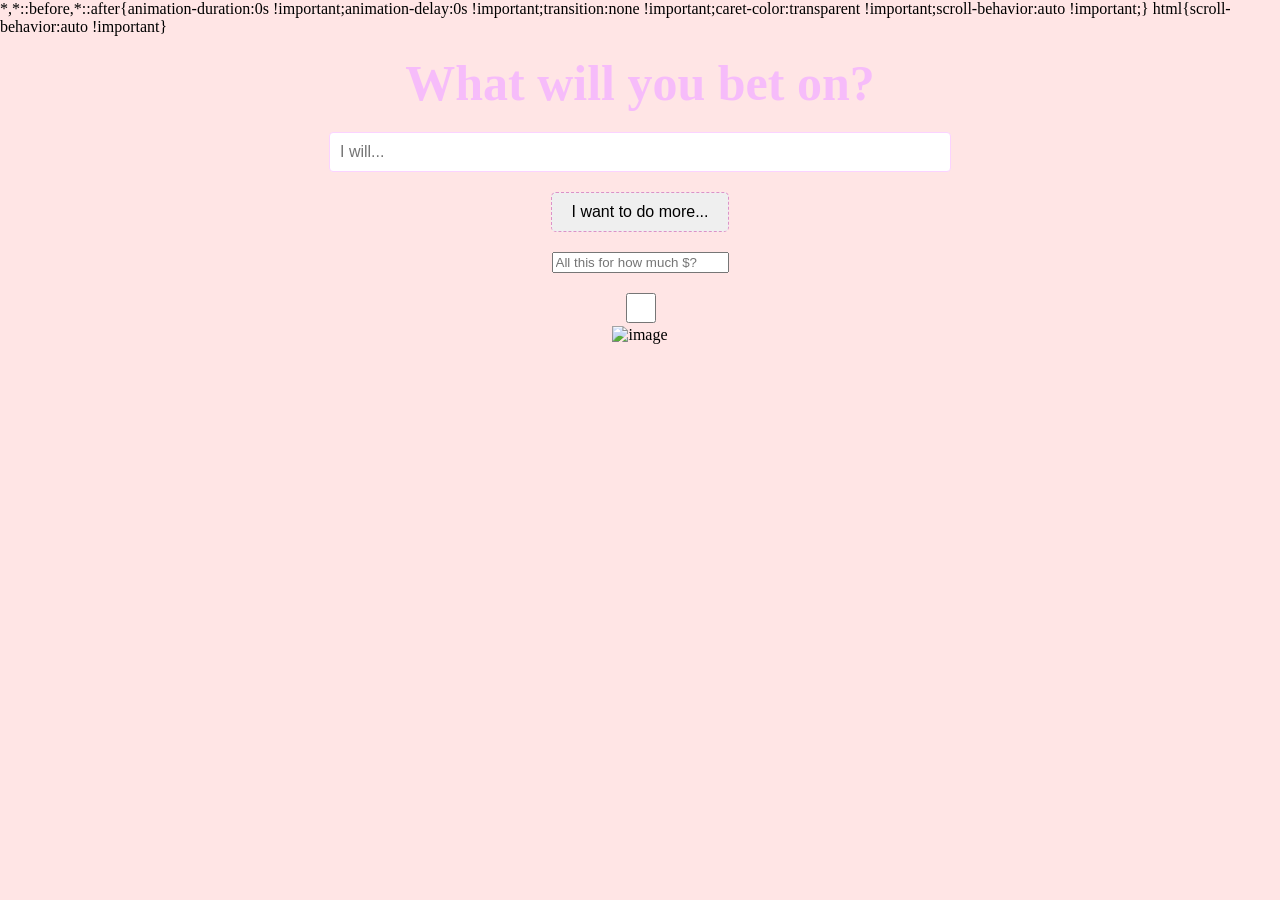
==== second.html @ 618c46bd "suppp" ====
<!doctype html>
<html lang="en">
    <head>
        <meta charset="UTF-8" />
        <meta name="viewport" content="width=device-width, initial-scale=1.0" />
        <title></title>
        <link rel="stylesheet" href="./Second.css" />
    </head>
    <body>
        <header></header>
        <h1 style="color:rgb(246, 188, 250);">What will you bet on? </h1>
    <script src="./script.js"></script>
    </body>
</html>  
<!DOCTYPE html>
<html lang="en">
<head>
  <meta charset="UTF-8">
</head>
<body>
  <div id="input-container">
    <input type="text" placeholder="I will...">
  </div>
  <button onclick="addInput()">I want to do more...</button>
  <div style="display: none;">
    <script>
        function addInput() {
        const container = document.getElementById('input-container');
        const newInput = document.createElement('input');
        newInput.type = 'text';
        newInput.placeholder = 'I will also...';
        container.appendChild(newInput);
        }
    </script>
  </div>
</body> 
    <body>
        <tr>
            <input id="usersTask" placeholder="All this for how much $?" />
        </tr>
        <input type="checkbox" id="myCheckbox" onchange="if(this.checked) window.location.href='third.html';">

        <img src="./imgs/black-up-arrow-png-6.png" alt="image" />
        </body>
    </body>
---- Second.css ----
*  {
        display: flex;
        flex-direction: column;
        align-items: center;
        justify-items: center;
 }

    h1 {
    font-size: 50px;
    margin-bottom: 0;
    margin-top: 10px}

    input[type="text"] {
        padding: 10px;
        font-size: 16px;
        border: 1px solid #fbd3ff;
        border-radius: 4px;
        width: 600px;
        margin-top: 20px;
        margin-bottom: 20px;
    }
        body {
        background-color: rgb(255, 229, 229);
        }
    input[type="checkbox"] {
        margin-top: 20px;
        width: 30px;
        height: 30px; 
    }
    button {
        border: 1px dashed rgb(220, 145, 200);
        padding: 10px 20px;
        font-size: 16px;
        cursor: pointer;
        border-radius: 5px;
        margin-bottom: 20px;
    }
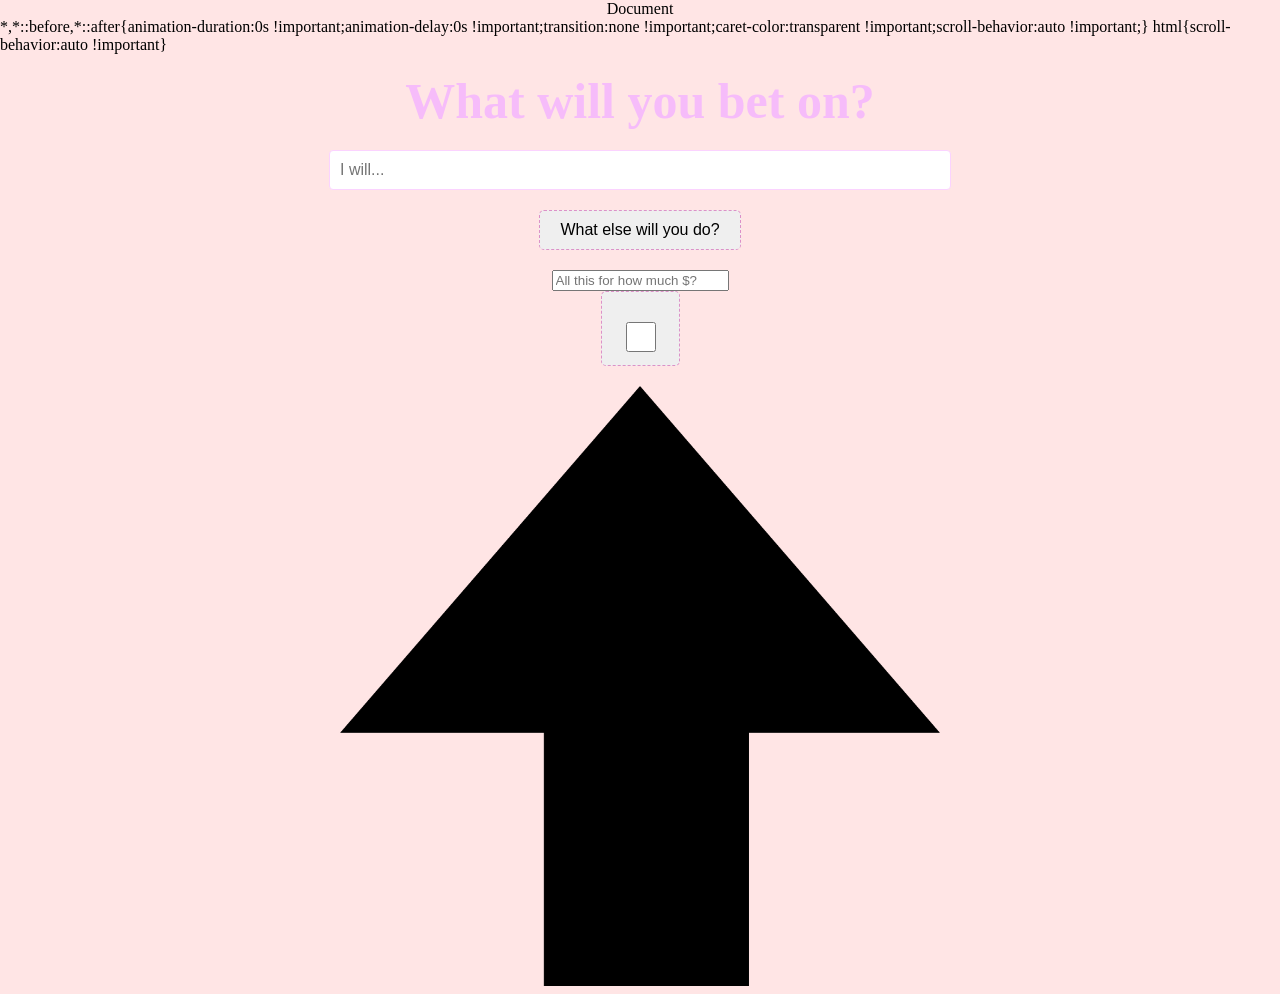
==== commit 041e79eb: "hello" ====
--- a/second.html
+++ b/second.html
@@ -3,6 +3,8 @@
     <head>
         <meta charset="UTF-8" />
         <meta name="viewport" content="width=device-width, initial-scale=1.0" />
+        <title>Document</title>
+    </head>
         <title></title>
         <link rel="stylesheet" href="./Second.css" />
     </head>
@@ -21,7 +23,7 @@
   <div id="input-container">
     <input type="text" placeholder="I will...">
   </div>
-  <button onclick="addInput()">I want to do more...</button>
+  <button onclick="addInput()">What else will you do?</button>
   <div style="display: none;">
     <script>
         function addInput() {
@@ -38,8 +40,9 @@
         <tr>
             <input id="usersTask" placeholder="All this for how much $?" />
         </tr>
-        <input type="checkbox" id="myCheckbox" onchange="if(this.checked) window.location.href='third.html';">
-
-        <img src="./imgs/black-up-arrow-png-6.png" alt="image" />
-        </body>
-    </body>+        <button onclick="savevals()">
+        <input type="checkbox" id="myCheckbox" onchange="if(this.checked) window.location.href='index.html';">
+        </button>
+        <img src="./imgs/black-up-arrow-png-6 (1).png" alt="image" width = "600"/>
+    </body>
+</body>
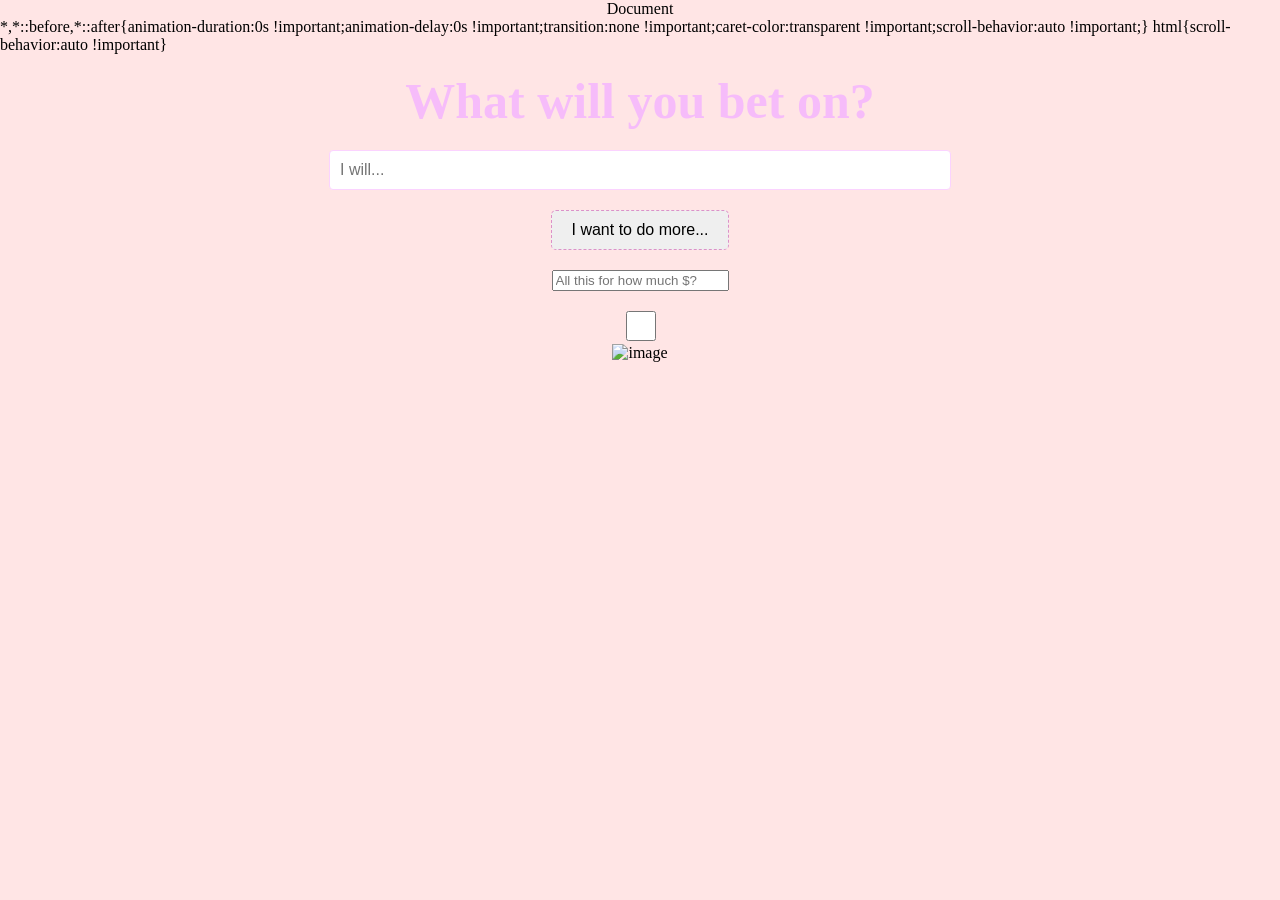
==== commit 6596a23a: "Merge branch 'caroline' of https://github.com/thecasualgoldfish/Sunbeam-Bet-on-Yourself- into caroli" ====
--- a/second.html
+++ b/second.html
@@ -23,7 +23,7 @@
   <div id="input-container">
     <input type="text" placeholder="I will...">
   </div>
-  <button onclick="addInput()">What else will you do?</button>
+  <button onclick="addInput()">I want to do more...</button>
   <div style="display: none;">
     <script>
         function addInput() {
@@ -40,9 +40,8 @@
         <tr>
             <input id="usersTask" placeholder="All this for how much $?" />
         </tr>
-        <button onclick="savevals()">
-        <input type="checkbox" id="myCheckbox" onchange="if(this.checked) window.location.href='index.html';">
-        </button>
-        <img src="./imgs/black-up-arrow-png-6 (1).png" alt="image" width = "600"/>
+        <input type="checkbox" id="myCheckbox" onchange="if(this.checked) window.location.href='third.html';">
+
+        <img src="./imgs/black-up-arrow-png-6.png" alt="image" />
     </body>
 </body>
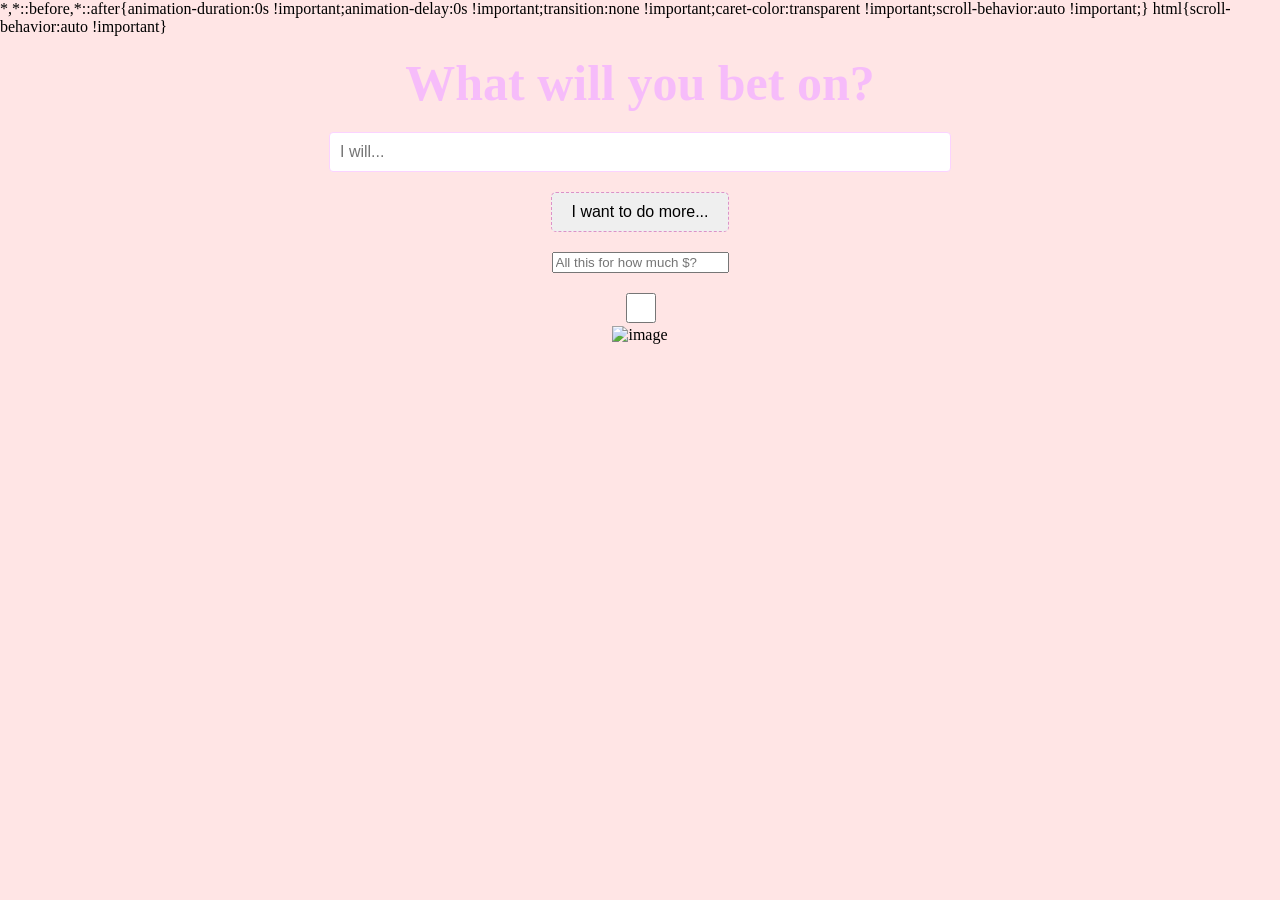
==== commit c7fad25a: "wqrets5d6fgi" ====
--- a/second.html
+++ b/second.html
@@ -3,8 +3,6 @@
     <head>
         <meta charset="UTF-8" />
         <meta name="viewport" content="width=device-width, initial-scale=1.0" />
-        <title>Document</title>
-    </head>
         <title></title>
         <link rel="stylesheet" href="./Second.css" />
     </head>
@@ -43,5 +41,5 @@
         <input type="checkbox" id="myCheckbox" onchange="if(this.checked) window.location.href='third.html';">
 
         <img src="./imgs/black-up-arrow-png-6.png" alt="image" />
-    </body>
-</body>
+        </body>
+    </body>
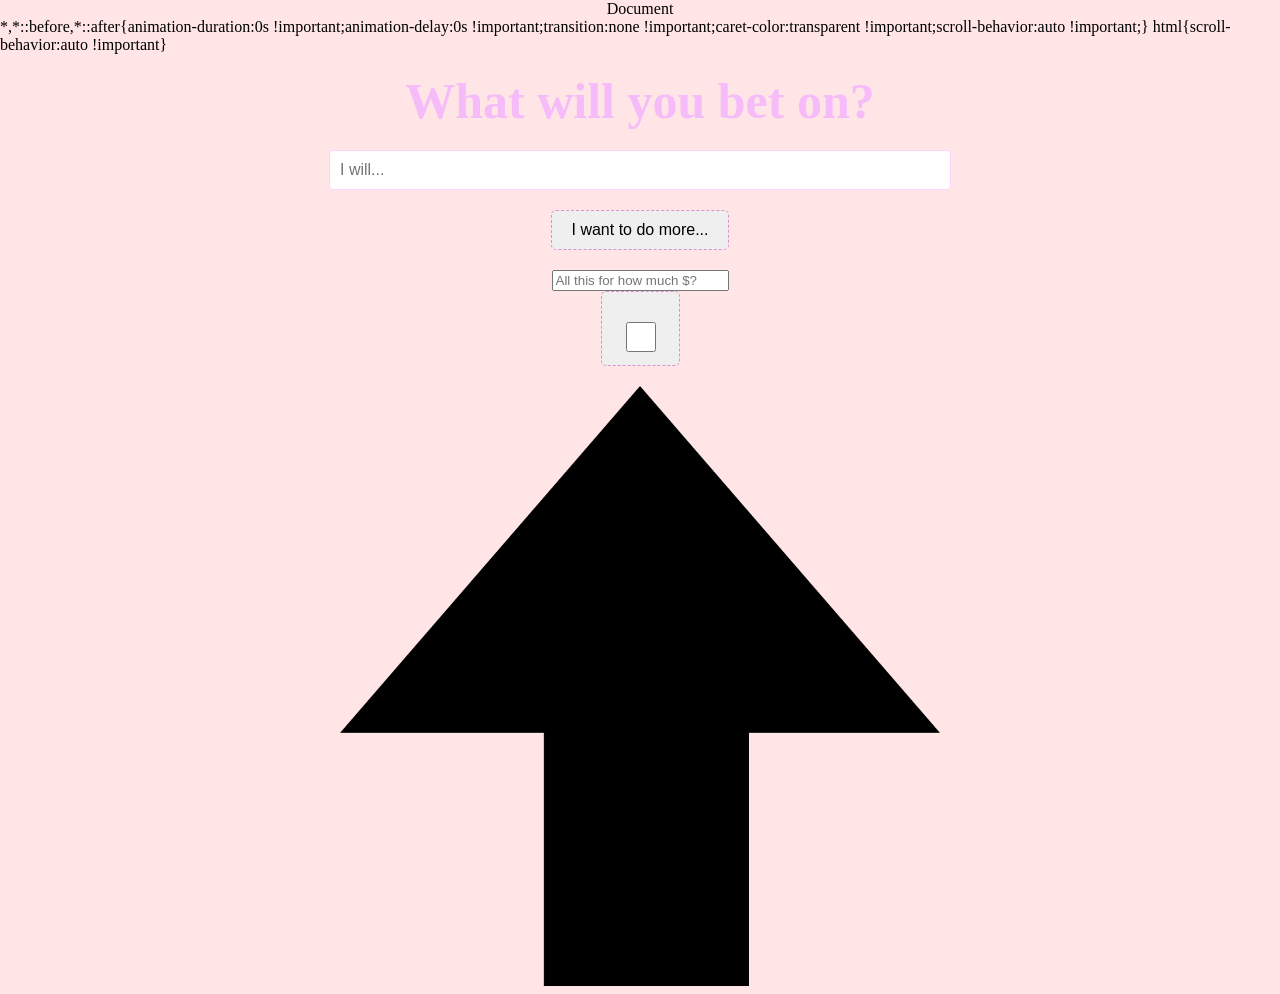
==== commit cd30dd84: "helo" ====
--- a/second.html
+++ b/second.html
@@ -3,6 +3,8 @@
     <head>
         <meta charset="UTF-8" />
         <meta name="viewport" content="width=device-width, initial-scale=1.0" />
+        <title>Document</title>
+    </head>
         <title></title>
         <link rel="stylesheet" href="./Second.css" />
     </head>
@@ -38,8 +40,9 @@
         <tr>
             <input id="usersTask" placeholder="All this for how much $?" />
         </tr>
+        <button onclick="savevals()">
         <input type="checkbox" id="myCheckbox" onchange="if(this.checked) window.location.href='third.html';">
-
-        <img src="./imgs/black-up-arrow-png-6.png" alt="image" />
-        </body>
-    </body>+        </button>
+        <img src="./imgs/black-up-arrow-png-6 (1).png" alt="image" width = "600"/>
+    </body>
+</body>
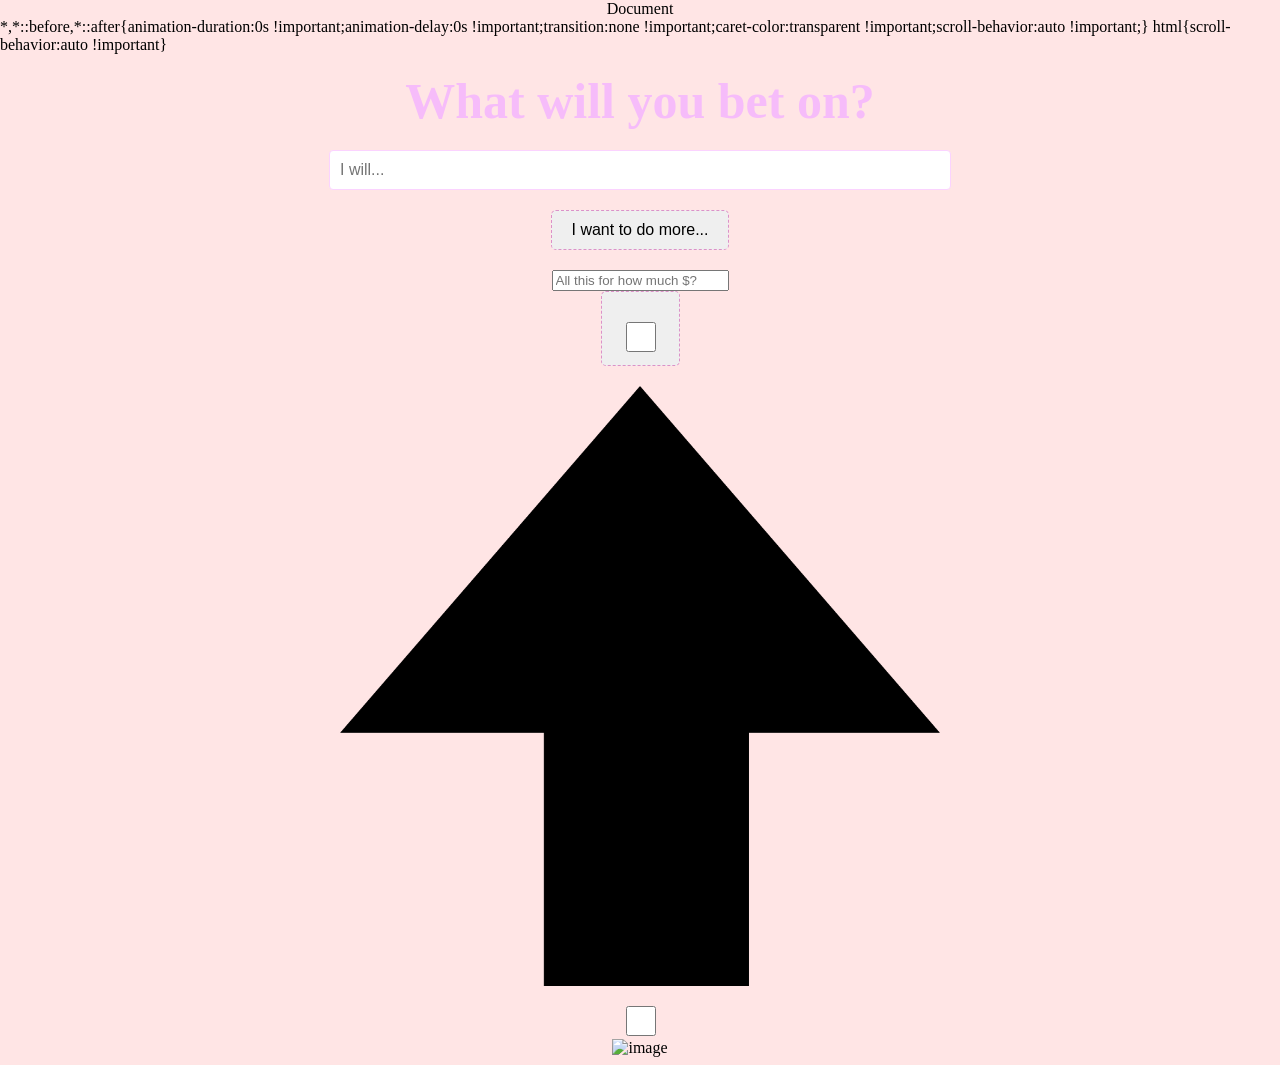
==== commit f3503ebd: "Merge branch 'main' of https://github.com/thecasualgoldfish/Sunbeam-Bet-on-Yourself-" ====
--- a/second.html
+++ b/second.html
@@ -44,5 +44,7 @@
         <input type="checkbox" id="myCheckbox" onchange="if(this.checked) window.location.href='third.html';">
         </button>
         <img src="./imgs/black-up-arrow-png-6 (1).png" alt="image" width = "600"/>
+        <input type="checkbox" id="myCheckbox" onchange="if(this.checked) window.location.href='third.html';">
+        <img src="./imgs/black-up-arrow-png-6.png" alt="image" />
     </body>
 </body>
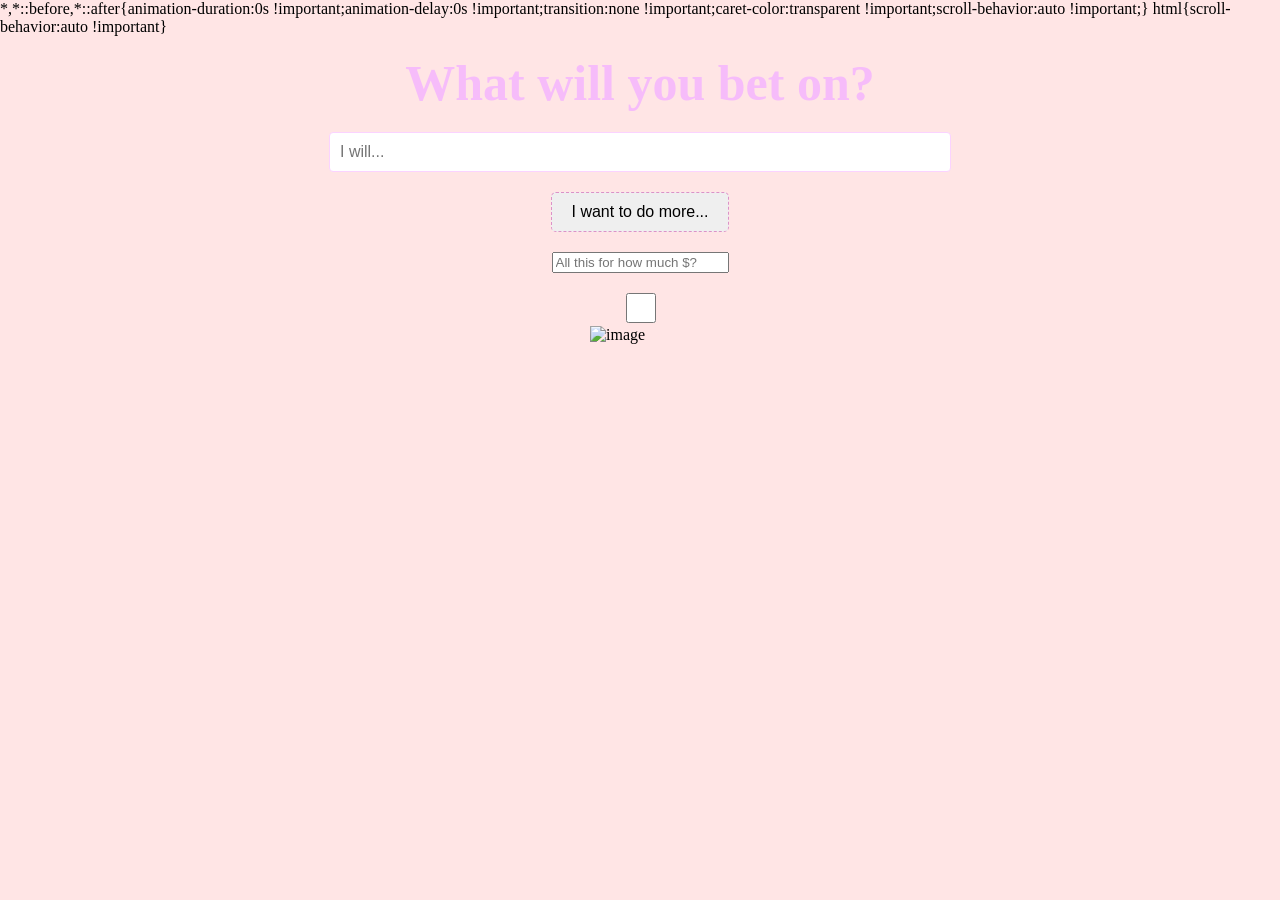
==== commit cc2bf711: "Merge pull request #6 from thecasualgoldfish/caroline Caroline" ====
--- a/second.html
+++ b/second.html
@@ -3,8 +3,6 @@
     <head>
         <meta charset="UTF-8" />
         <meta name="viewport" content="width=device-width, initial-scale=1.0" />
-        <title>Document</title>
-    </head>
         <title></title>
         <link rel="stylesheet" href="./Second.css" />
     </head>
@@ -40,11 +38,8 @@
         <tr>
             <input id="usersTask" placeholder="All this for how much $?" />
         </tr>
-        <button onclick="savevals()">
         <input type="checkbox" id="myCheckbox" onchange="if(this.checked) window.location.href='third.html';">
-        </button>
-        <img src="./imgs/black-up-arrow-png-6 (1).png" alt="image" width = "600"/>
-        <input type="checkbox" id="myCheckbox" onchange="if(this.checked) window.location.href='third.html';">
+
         <img src="./imgs/black-up-arrow-png-6.png" alt="image" />
-    </body>
-</body>
+        </body>
+    </body>
--- a/Second.css
+++ b/Second.css
@@ -8,7 +8,7 @@
     h1 {
     font-size: 50px;
     margin-bottom: 0;
-    margin-top: 10px}
+    margin-top: 10px} 
 
     input[type="text"] {
         padding: 10px;
@@ -35,4 +35,8 @@
         border-radius: 5px;
         margin-bottom: 20px;
     }
-
+    img {
+        width: 100px;
+        border-radius: 0;
+        height: 150px;
+    }
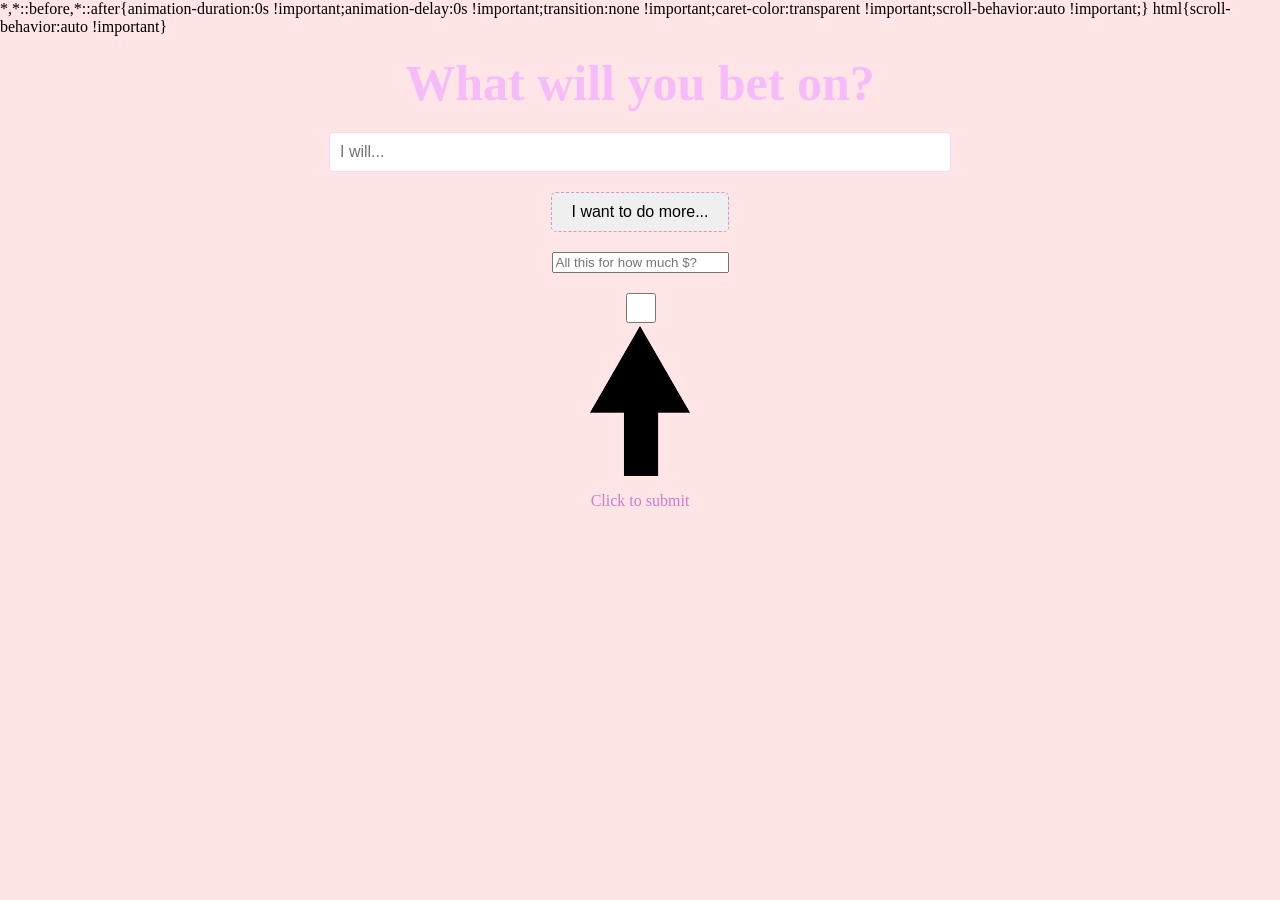
==== commit 53374117: "hello" ====
--- a/second.html
+++ b/second.html
@@ -3,6 +3,8 @@
     <head>
         <meta charset="UTF-8" />
         <meta name="viewport" content="width=device-width, initial-scale=1.0" />
+        <title></title>
+    </head>
         <title></title>
         <link rel="stylesheet" href="./Second.css" />
     </head>
@@ -39,7 +41,9 @@
             <input id="usersTask" placeholder="All this for how much $?" />
         </tr>
         <input type="checkbox" id="myCheckbox" onchange="if(this.checked) window.location.href='third.html';">
-
-        <img src="./imgs/black-up-arrow-png-6.png" alt="image" />
-        </body>
-    </body>+        <img src="./imgs/black-up-arrow-png-6 (1).png" alt="image" width = "600"/>
+        <p style="color:rgb(200, 127, 205);">
+            Click to submit
+        </p>
+    </body>
+</body>
